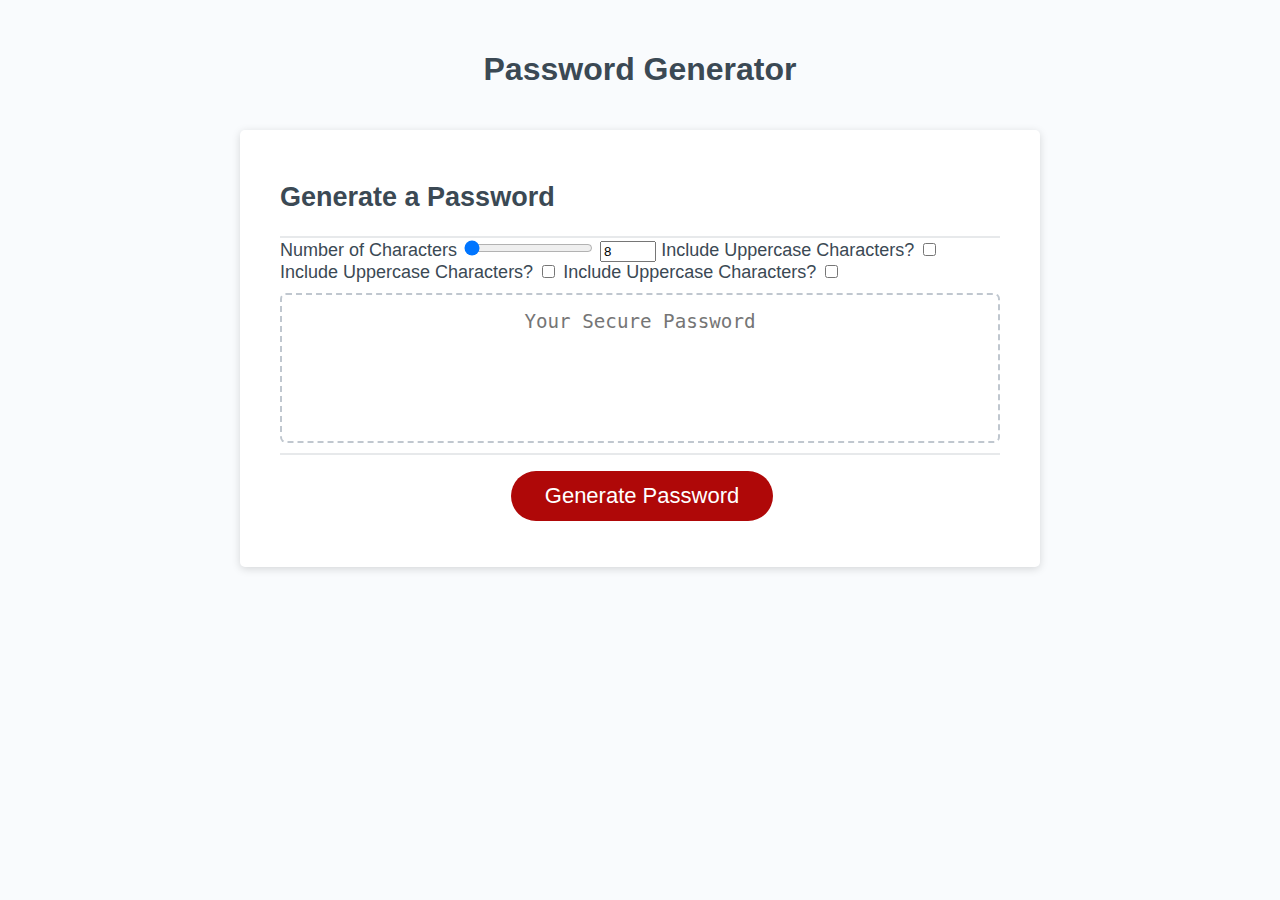
==== index2.html @ faf3bc67 "testing 2" ====
<!DOCTYPE html>
<html lang="en">
  <head>
    <meta charset="UTF-8" />
    <meta name="viewport" content="width=device-width, initial-scale=1.0" />
    <meta http-equiv="X-UA-Compatible" content="ie=edge" />
    <title>Password Generator</title>
    <link rel="stylesheet" href="style.css" />
  </head>
  <body>
    <div class="wrapper">
      <header>
        <h1>Password Generator</h1>
      </header>
      <div class="card">
        <div class="card-header">
          <h2>Generate a Password</h2>
        </div>
        <div class="inputs">
            <label for="characterNumber">Number of Characters</label>
            <input type="range" min="8" max="28" value="8" id="characterAmountRange">
            <input type="number" min="8" max="28" value="8" id="characterAmountNumber">

            <label for="upperCaseCharacters">Include Uppercase Characters?</label>
            <input type="checkbox" id="upperCaseCharacters">


            <label for="numbersCharacters">Include Uppercase Characters?</label>
            <input type="checkbox" id="numbersCharacters">


            <label for="symbolsCharacters">Include Uppercase Characters?</label>
            <input type="checkbox" id="symbolsCharacters">

        </div>
        <div class="card-body">
          <textarea
            readonly
            id="password"
            placeholder="Your Secure Password"
            aria-label="Generated Password"
          ></textarea>
        </div>
        <div class="card-footer">
          <button id="generate" class="btn">Generate Password</button>
        </div>
      </div>
    </div>
    <script src="script2.js"></script>
  </body>
</html>
---- style.css ----
*,
*::before,
*::after {
  box-sizing: border-box;
}

html,
body,
.wrapper {
  height: 100%;
  margin: 0;
  padding: 0;
}

body {
  font-family: sans-serif;
  background-color: #f9fbfd;
}

.wrapper {
  padding-top: 30px;
  padding-left: 20px;
  padding-right: 20px;
}

header {
  text-align: center;
  padding: 20px;
  padding-top: 0px;
  color: hsl(206, 17%, 28%);
}

.card {
  background-color: hsl(0, 0%, 100%);
  border-radius: 5px;
  border-width: 1px;
  box-shadow: rgba(0, 0, 0, 0.15) 0px 2px 8px 0px;
  color: hsl(206, 17%, 28%);
  font-size: 18px;
  margin: 0 auto;
  max-width: 800px;
  padding: 30px 40px;
}

.card-header::after {
  content: " ";
  display: block;
  width: 100%;
  background: #e7e9eb;
  height: 2px;
}

.card-body {
  min-height: 100px;
}

.card-footer {
  text-align: center;
}

.card-footer::before {
  content: " ";
  display: block;
  width: 100%;
  background: #e7e9eb;
  height: 2px;
}

.card-footer::after {
  content: " ";
  display: block;
  clear: both;
}

.btn {
  border: none;
  background-color: hsl(360, 91%, 36%);
  border-radius: 25px;
  box-shadow: rgba(0, 0, 0, 0.1) 0px 1px 6px 0px rgba(0, 0, 0, 0.2) 0px 1px 1px
    0px;
  color: hsl(0, 0%, 100%);
  display: inline-block;
  font-size: 22px;
  line-height: 22px;
  margin: 16px 16px 16px 20px;
  padding: 14px 34px;
  text-align: center;
  cursor: pointer;
}

button[disabled] {
  cursor: default;
  background: #c0c7cf;
}

.float-right {
  float: right;
}

#password {
  -webkit-appearance: none;
  -moz-appearance: none;
  appearance: none;
  border: none;
  display: block;
  width: 100%;
  padding-top: 15px;
  padding-left: 15px;
  padding-right: 15px;
  padding-bottom: 85px;
  font-size: 1.2rem;
  text-align: center;
  margin-top: 10px;
  margin-bottom: 10px;
  border: 2px dashed #c0c7cf;
  border-radius: 6px;
  resize: none;
  overflow: hidden;
}

@media (max-width: 690px) {
  .btn {
    font-size: 1rem;
    margin: 16px 0px 0px 0px;
    padding: 10px 15px;
  }

  #password {
    font-size: 1rem;
  }
}

@media (max-width: 500px) {
  .btn {
    font-size: 0.8rem;
  }
}
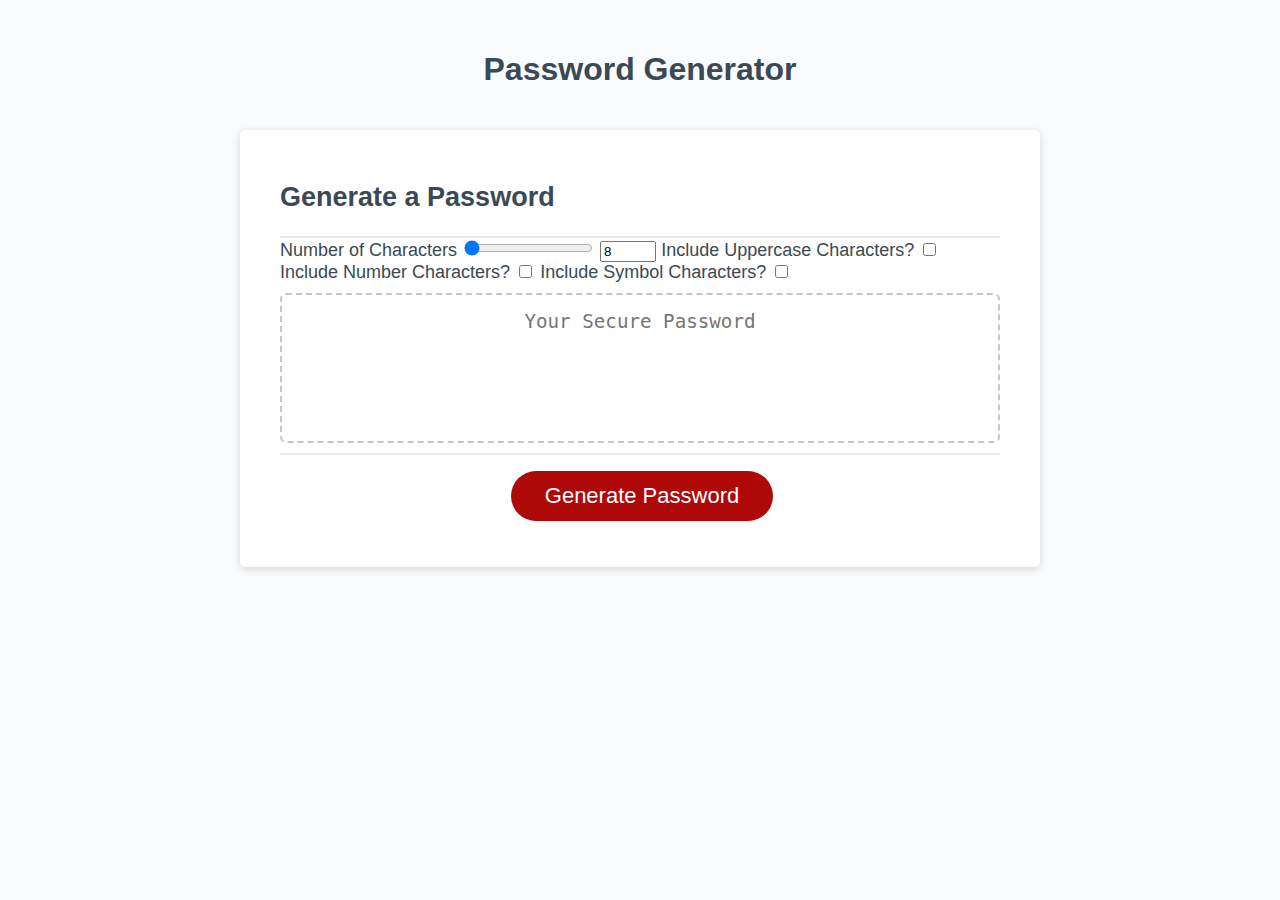
==== commit 725513ba: "MVP" ====
--- a/index2.html
+++ b/index2.html
@@ -25,11 +25,11 @@
             <input type="checkbox" id="upperCaseCharacters">
 
 
-            <label for="numbersCharacters">Include Uppercase Characters?</label>
+            <label for="numbersCharacters">Include Number Characters?</label>
             <input type="checkbox" id="numbersCharacters">
 
 
-            <label for="symbolsCharacters">Include Uppercase Characters?</label>
+            <label for="symbolsCharacters">Include Symbol Characters?</label>
             <input type="checkbox" id="symbolsCharacters">
 
         </div>
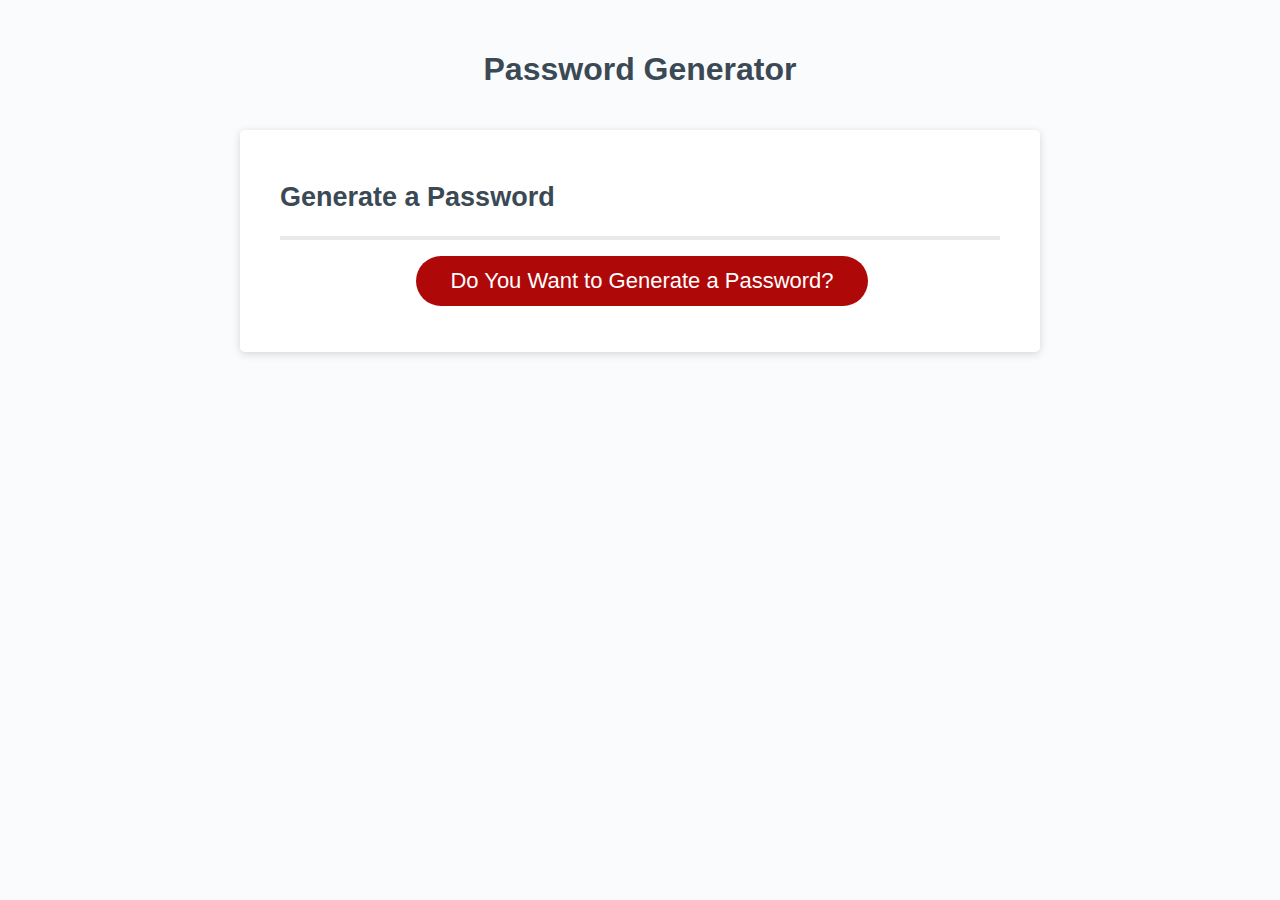
==== commit 858b0816: "working" ====
--- a/index2.html
+++ b/index2.html
@@ -16,7 +16,7 @@
         <div class="card-header">
           <h2>Generate a Password</h2>
         </div>
-        <div class="inputs">
+        <div class="inputs" id="inputs">
             <label for="characterNumber">Number of Characters</label>
             <input type="range" min="8" max="28" value="8" id="characterAmountRange">
             <input type="number" min="8" max="28" value="8" id="characterAmountNumber">
@@ -33,7 +33,7 @@
             <input type="checkbox" id="symbolsCharacters">
 
         </div>
-        <div class="card-body">
+        <div class="card-body" id="card-body">
           <textarea
             readonly
             id="password"
@@ -43,6 +43,7 @@
         </div>
         <div class="card-footer">
           <button id="generate" class="btn">Generate Password</button>
+          <button id="hideshow" class="btn">Do You Want to Generate a Password?</button>
         </div>
       </div>
     </div>
--- a/style.css
+++ b/style.css
@@ -11,6 +11,19 @@
   margin: 0;
   padding: 0;
 }
+
+.inputs {
+display: none;
+}
+
+#card-body {
+  display:none;
+}
+
+#generate {
+  display:none;
+}
+
 
 body {
   font-family: sans-serif;
